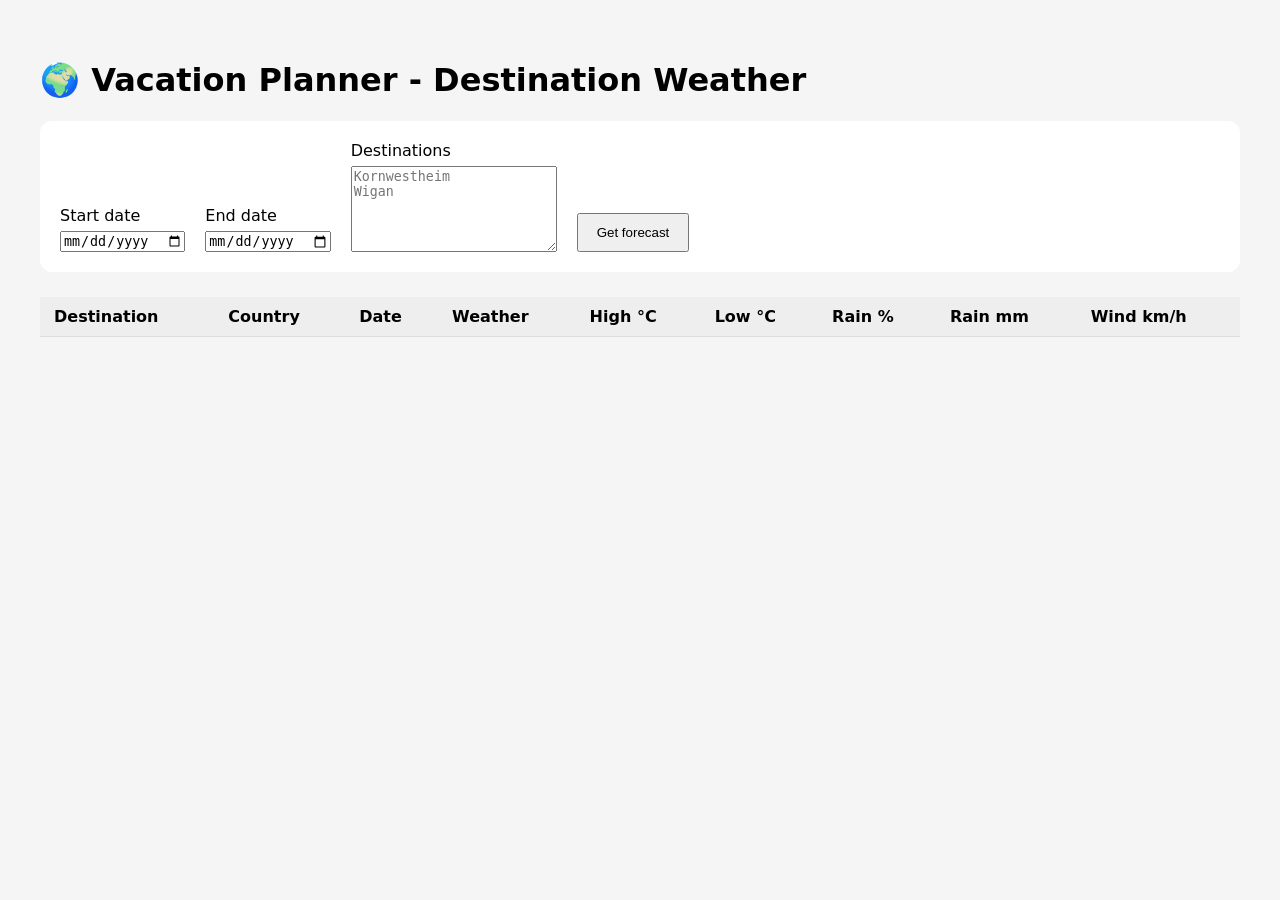
==== app/index.html @ b42050b6 "Initial commit" ====
<!DOCTYPE html>
<html lang="en">

<head>
    <meta charset="UTF-8">
    <meta name="viewport" content="width=device-width, initial-scale=1.0">

    <title>Vacation Planner - Destination Weather</title>

    <link rel="stylesheet" href="style.css">
</head>

<body>

    <main>

        <h1>🌍 Vacation Planner - Destination Weather</h1>

        <section class="controls">

            <label>
                Start date
                <input type="date" id="start-date">
            </label>

            <label>
                End date
                <input type="date" id="end-date">
            </label>

            <label>
                Destinations
                <textarea
                    id="destinations"
                    placeholder="Kornwestheim&#10;Wigan"
                ></textarea>
            </label>

            <button id="load-weather">
                Get forecast
            </button>

        </section>

        <div id="status"></div>

        <div class="table-container">
            <table id="weather-table">
                <thead>
                    <tr>
                        <th>Destination</th>
                        <th>Country</th>
                        <th>Date</th>
                        <th>Weather</th>
                        <th>High °C</th>
                        <th>Low °C</th>
                        <th>Rain %</th>
                        <th>Rain mm</th>
                        <th>Wind km/h</th>
                    </tr>
                </thead>

                <tbody></tbody>
            </table>
        </div>

    </main>

    <script src="app.js"></script>

</body>
</html>
---- app/style.css ----
body {
    font-family: system-ui, sans-serif;
    margin: 0;
    padding: 40px;
    background: #f5f5f5;
}

main {
    max-width: 1400px;
    margin: auto;
}

.controls {
    background: white;
    padding: 20px;
    border-radius: 12px;
    display: flex;
    gap: 20px;
    align-items: end;
    flex-wrap: wrap;
}

label {
    display: flex;
    flex-direction: column;
    gap: 6px;
}

textarea {
    width: 200px;
    height: 80px;
}

button {
    padding: 10px 18px;
    cursor: pointer;
}

.table-container {
    margin-top: 25px;
    overflow-x: auto;
    background: white;
}

table {
    border-collapse: collapse;
    width: 100%;
}

th,
td {
    padding: 10px 14px;
    border-bottom: 1px solid #ddd;
    text-align: left;
    white-space: nowrap;
}

th {
    background: #eee;
}
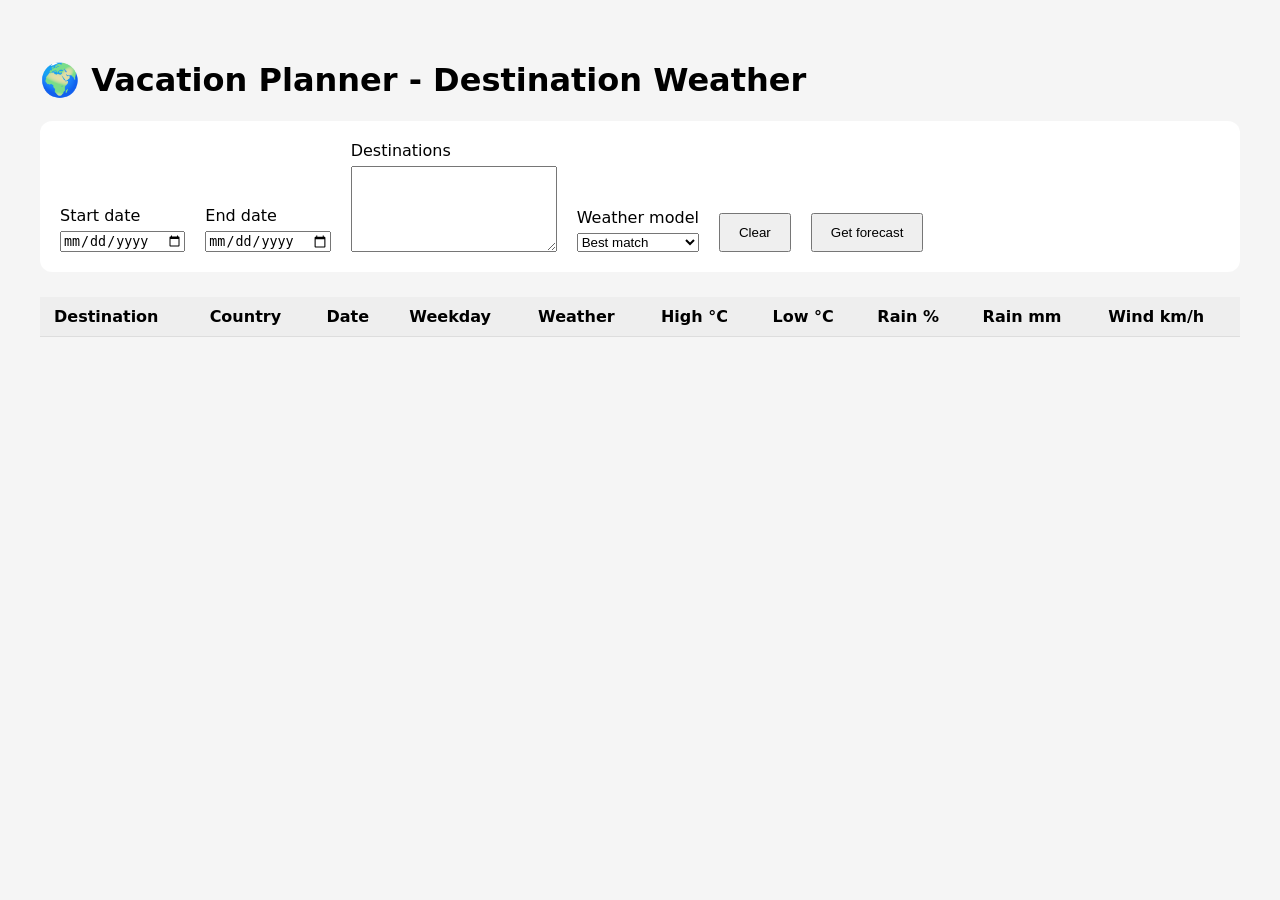
==== commit 934f3c04: "Added model selection" ====
--- a/app/index.html
+++ b/app/index.html
@@ -33,9 +33,22 @@
                 <textarea
                     id="destinations"
                     placeholder="Kornwestheim&#10;Wigan"
-                ></textarea>
+                >
+            </textarea>
             </label>
-
+            <label>
+                Weather model
+                <select id="weather-model">
+                    <option value="best_match">Best match</option>
+                    <option value="dwd_icon_seamless">DWD ICON</option>
+                    <option value="meteofrance_seamless">Météo-France</option>
+                    <option value="knmi_seamless">KNMI</option>
+                    <option value="dmi_seamless">DMI</option>
+                </select>
+            </label>
+            <button type="button" id="clear-destinations">
+            Clear
+            </button>
             <button id="load-weather">
                 Get forecast
             </button>
@@ -51,6 +64,7 @@
                         <th>Destination</th>
                         <th>Country</th>
                         <th>Date</th>
+                        <th>Weekday</th>
                         <th>Weather</th>
                         <th>High °C</th>
                         <th>Low °C</th>
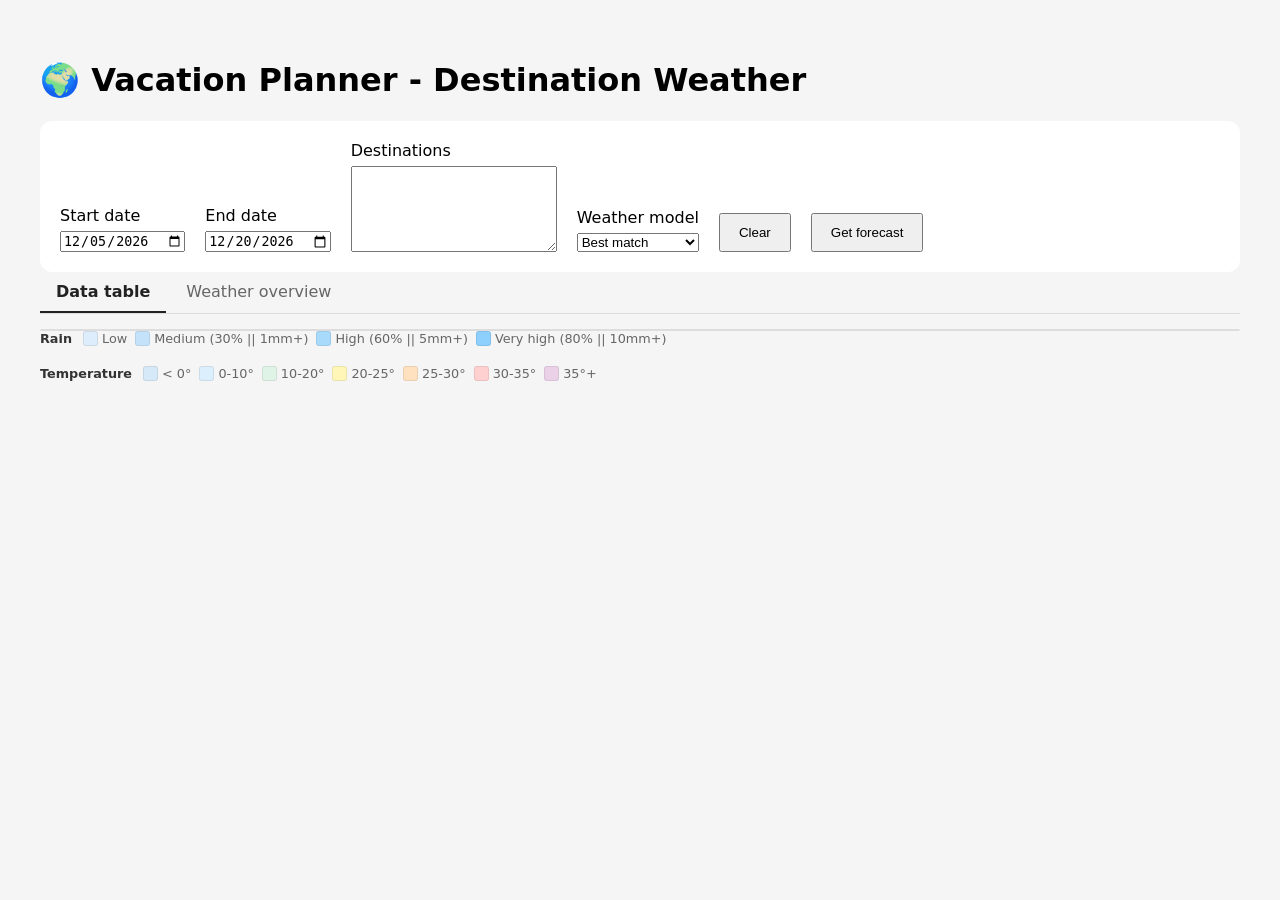
==== commit 2104152b: "Storage, Matrix view, color coding" ====
--- a/app/index.html
+++ b/app/index.html
@@ -30,11 +30,7 @@
 
             <label>
                 Destinations
-                <textarea
-                    id="destinations"
-                    placeholder="Kornwestheim&#10;Wigan"
-                >
-            </textarea>
+                <textarea id="destinations"></textarea>
             </label>
             <label>
                 Weather model
@@ -46,8 +42,8 @@
                     <option value="dmi_seamless">DMI</option>
                 </select>
             </label>
-            <button type="button" id="clear-destinations">
-            Clear
+            <button type="button" id="clear">
+                Clear
             </button>
             <button id="load-weather">
                 Get forecast
@@ -57,30 +53,113 @@
 
         <div id="status"></div>
 
-        <div class="table-container">
-            <table id="weather-table">
-                <thead>
-                    <tr>
-                        <th>Destination</th>
-                        <th>Country</th>
-                        <th>Date</th>
-                        <th>Weekday</th>
-                        <th>Weather</th>
-                        <th>High °C</th>
-                        <th>Low °C</th>
-                        <th>Rain %</th>
-                        <th>Rain mm</th>
-                        <th>Wind km/h</th>
-                    </tr>
-                </thead>
+        <section class="results">
 
-                <tbody></tbody>
-            </table>
-        </div>
+            <div class="tabs">
+                <button type="button" class="tab-button active" data-tab="dataframe-tab">
+                    Data table
+                </button>
+
+                <button type="button" class="tab-button" data-tab="matrix-tab">
+                    Weather overview
+                </button>
+            </div>
+
+            <!-- Existing dataframe-style output -->
+            <div id="dataframe-tab" class="tab-content active">
+                <div class="table-wrapper">
+                    <table id="dataframe-table">
+                        <thead id="dataframe-table-head"></thead>
+                        <tbody id="dataframe-table-body"></tbody>
+                    </table>
+                </div>
+            </div>
+            <div class="weather-legend">
+
+                <div class="legend-section">
+                    <span class="legend-title">Rain</span>
+
+                    <span>
+                        <i class="legend-color rain-low"></i>
+                        Low 
+                    </span>
+
+                    <span>
+                        <i class="legend-color rain-medium"></i>
+                        Medium (30% || 1mm+)
+                    </span>
+
+                    <span>
+                        <i class="legend-color rain-high"></i>
+                        High (60% || 5mm+)
+                    </span>
+
+                    <span>
+                        <i class="legend-color rain-very-high"></i>
+                        Very high (80% || 10mm+)
+                    </span>
+                </div>
+
+                <div class="legend-section">
+                    <span class="legend-title">Temperature</span>
+
+                    <span>
+                        <i class="legend-color temp-freezing"></i>
+                        &lt; 0°
+                    </span>
+
+                    <span>
+                        <i class="legend-color temp-cold"></i>
+                        0-10°
+                    </span>
+
+                    <span>
+                        <i class="legend-color temp-cool"></i>
+                        10-20°
+                    </span>
+
+                    <span>
+                        <i class="legend-color temp-mild"></i>
+                        20-25°
+                    </span>
+
+                    <span>
+                        <i class="legend-color temp-warm"></i>
+                        25-30°
+                    </span>
+
+                    <span>
+                        <i class="legend-color temp-hot"></i>
+                        30-35°
+                    </span>
+
+                    <span>
+                        <i class="legend-color temp-extreme"></i>
+                        35°+
+                    </span>
+                </div>
+
+            </div>
+            <!-- New weather matrix -->
+            <div id="matrix-tab" class="tab-content">
+                <div class="results-header">
+                    <span id="results-summary"></span>
+                </div>
+
+                <div class="table-wrapper">
+                    <table id="weather-table">
+                        <thead id="weather-table-head"></thead>
+                        <tbody id="weather-table-body"></tbody>
+                    </table>
+                </div>
+            </div>
+
+        </section>
 
     </main>
 
     <script src="app.js"></script>
 
 </body>
+
 </html>
--- a/app/style.css
+++ b/app/style.css
@@ -36,25 +36,296 @@
     cursor: pointer;
 }
 
-.table-container {
-    margin-top: 25px;
-    overflow-x: auto;
-    background: white;
-}
-
-table {
-    border-collapse: collapse;
-    width: 100%;
-}
-
-th,
-td {
-    padding: 10px 14px;
+
+.tabs {
+    display: flex;
+    gap: 4px;
     border-bottom: 1px solid #ddd;
+    margin-bottom: 15px;
+}
+
+.tab-button {
+    border: none;
+    background: transparent;
+    padding: 10px 16px;
+    cursor: pointer;
+    font: inherit;
+    color: #666;
+    border-bottom: 2px solid transparent;
+}
+
+.tab-button:hover {
+    color: #222;
+}
+
+.tab-button.active {
+    color: #222;
+    border-bottom-color: #222;
+    font-weight: 600;
+}
+
+.tab-content {
+    display: none;
+}
+
+.tab-content.active {
+    display: block;
+}
+
+
+/* Matrix frame styles */
+#weather-table {
+    border-collapse: separate;
+    border-spacing: 0;
+    width: max-content;
+    min-width: 100%;
+    background: white;
+}
+
+#weather-table th,
+#weather-table td {
+    padding: 10px 12px;
+    text-align: center;
+    border-right: 1px solid #eee;
+    border-bottom: 1px solid #eee;
+    white-space: nowrap;
+}
+
+#weather-table thead th {
+    background: #f5f5f5;
+    font-weight: 600;
+    position: sticky;
+    top: 0;
+    z-index: 2;
+}
+
+#weather-table th.destination,
+#weather-table td.destination {
+    position: sticky;
+    left: 0;
+    z-index: 3;
     text-align: left;
+    min-width: 150px;
+    background: white;
+}
+
+#weather-table thead th.destination {
+    z-index: 4;
+    background: #f5f5f5;
+}
+
+.date-header {
+    min-width: 75px;
+}
+
+.date-day {
+    font-size: 0.8rem;
+    color: #666;
+}
+
+.date-number {
+    font-size: 0.95rem;
+}
+
+.weather-cell {
+    min-width: 75px;
+}
+
+.weather-icon {
+    font-size: 1.5rem;
+    line-height: 1.2;
+}
+
+.temperature {
+    margin-top: 4px;
+    font-size: 0.9rem;
+    font-weight: 600;
+}
+
+.rain-probability {
+    margin-top: 3px;
+    font-size: 0.75rem;
+    color: #666;
+}
+
+.rain-low {
+    background: #ddedfb;
+}
+
+.rain-medium {
+    background: #c4e3fb;
+}
+
+.rain-high {
+    background: #a8dafb;
+}
+
+.rain-very-high {
+    background: #8dd0fd;
+}
+
+.temp-freezing {
+    background: #d6e9f8;
+}
+
+.temp-cold {
+    background: #dceffc;
+}
+
+.temp-cool {
+    background: #dff3e6;
+}
+
+.temp-mild {
+    background: #fff6b8;
+}
+
+.temp-warm {
+    background: #ffe1bf;
+}
+
+.temp-hot {
+    background: #ffd0d0;
+}
+
+.temp-extreme {
+    background: #ead1e8;
+}
+
+.weather-legend {
+    display: flex;
+    flex-wrap: wrap;
+    gap: 20px;
+    margin-bottom: 12px;
+    font-size: 0.8rem;
+    color: #666;
+}
+
+.legend-section {
+    display: flex;
+    align-items: center;
+    flex-wrap: wrap;
+    gap: 8px;
+}
+
+.legend-title {
+    font-weight: 600;
+    color: #333;
+    margin-right: 3px;
+}
+
+.legend-section span:not(.legend-title) {
+    display: flex;
+    align-items: center;
+    gap: 4px;
+}
+
+.legend-color {
+    width: 13px;
+    height: 13px;
+    border-radius: 3px;
+    display: inline-block;
+    border: 1px solid rgba(0, 0, 0, 0.08);
+}
+
+/* Data frame styles */
+
+#dataframe-tab .table-wrapper {
+    overflow: auto;
+    max-height: 70vh;
+    border: 1px solid #ddd;
+    border-radius: 10px;
+    background: white;
+}
+
+#dataframe-table {
+    width: max-content;
+    min-width: 100%;
+    border-collapse: separate;
+    border-spacing: 0;
+    font-size: 0.9rem;
+}
+
+/* Header */
+
+#dataframe-table thead th {
+    position: sticky;
+    top: 0;
+    z-index: 2;
+
+    padding: 11px 14px;
+
+    background: #f5f5f5;
+    color: #333;
+
+    font-weight: 600;
+    text-align: left;
+
+    border-bottom: 2px solid #ddd;
+    border-right: 1px solid #e5e5e5;
+
     white-space: nowrap;
 }
 
-th {
-    background: #eee;
+/* Body */
+
+#dataframe-table tbody td {
+    padding: 9px 14px;
+
+    border-bottom: 1px solid #eee;
+    border-right: 1px solid #eee;
+
+    white-space: nowrap;
+}
+
+/* Alternating rows */
+
+#dataframe-table tbody tr:nth-child(even) td {
+    background: #fafafa;
+}
+
+/* Hover */
+
+#dataframe-table tbody tr:hover td {
+    background: #f1f5f9;
+}
+
+/* Numeric columns */
+
+#dataframe-table th:nth-child(n+6),
+#dataframe-table td:nth-child(n+6) {
+    text-align: right;
+}
+
+/* Destination */
+
+#dataframe-table th:first-child,
+#dataframe-table td:first-child {
+    position: sticky;
+    left: 0;
+    z-index: 1;
+
+    min-width: 140px;
+
+    text-align: left;
+
+    background: white;
+    font-weight: 600;
+}
+
+/* Sticky destination + header */
+
+#dataframe-table thead th:first-child {
+    z-index: 3;
+    background: #f5f5f5;
+}
+
+/* Preserve alternating background on sticky destination */
+
+#dataframe-table tbody tr:nth-child(even) td:first-child {
+    background: #fafafa;
+}
+
+#dataframe-table tbody tr:hover td:first-child {
+    background: #f1f5f9;
 }
